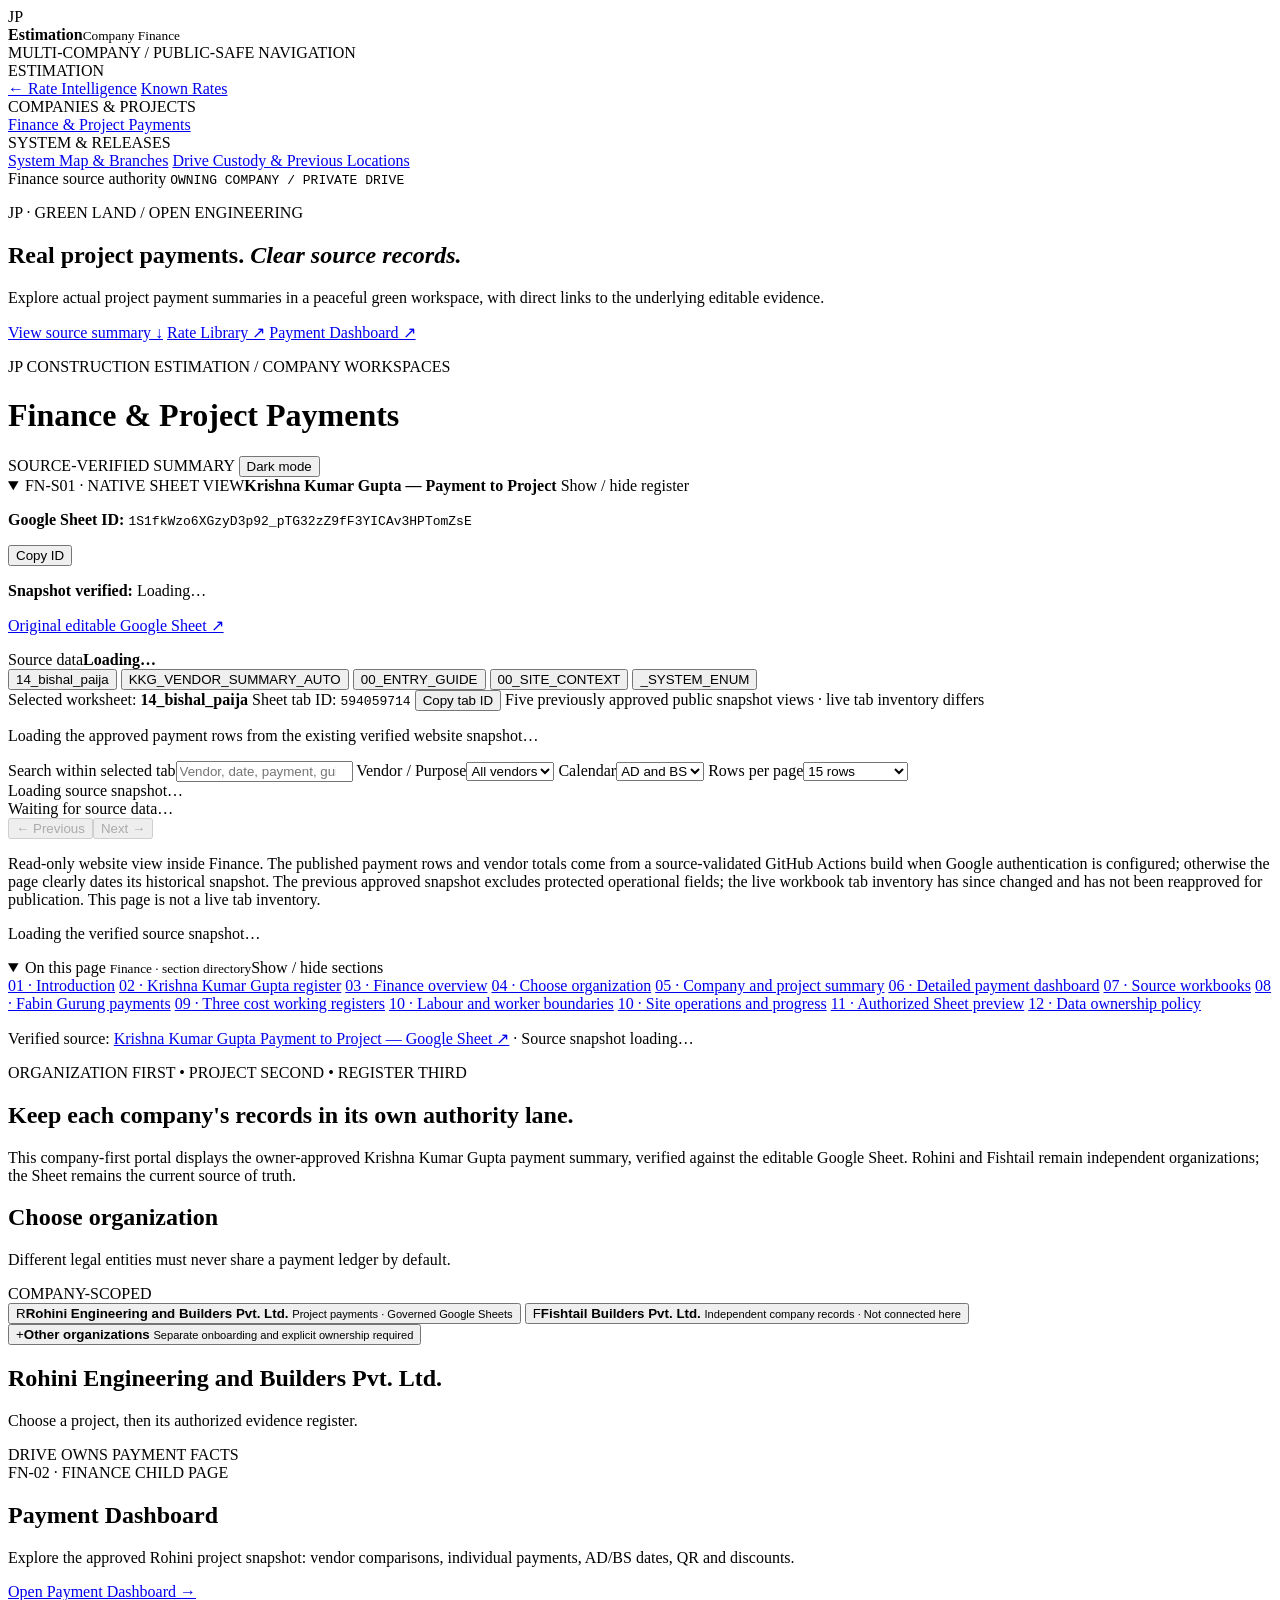
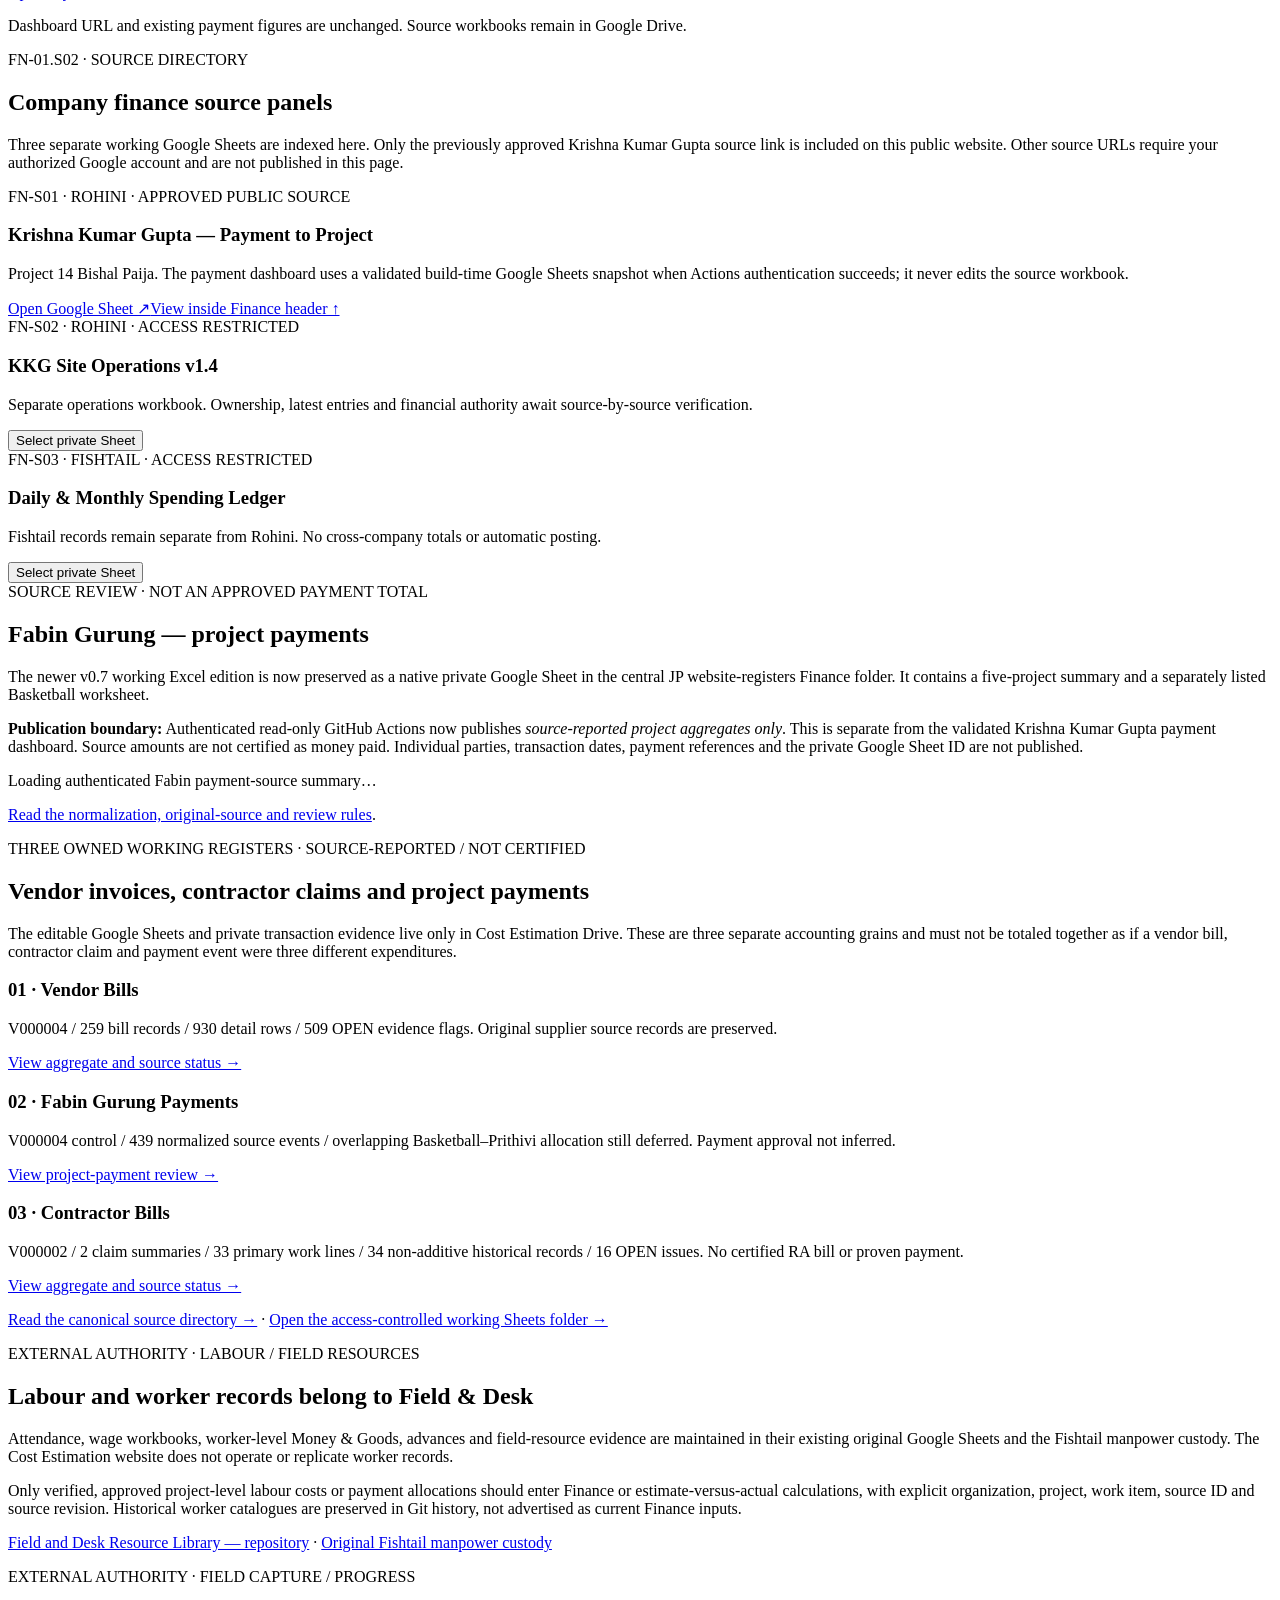
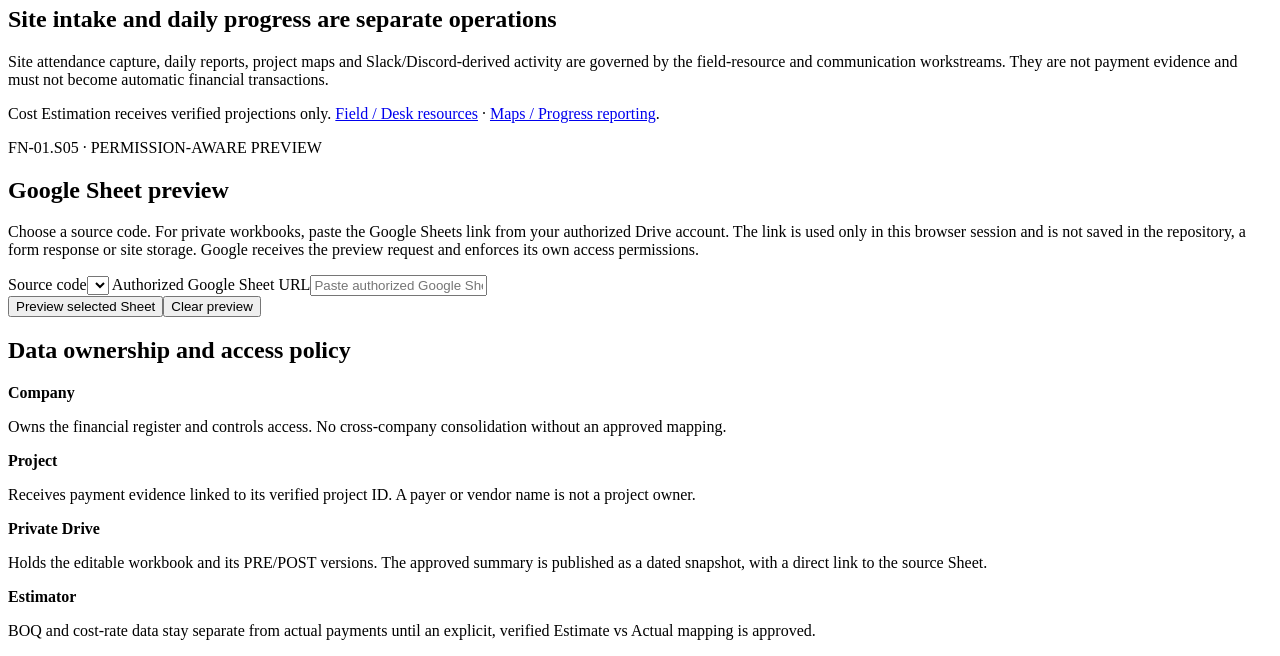
==== finance.html @ f008d1ab "feat(finance): show three controlled financial working registers without exposing private rows" ====
<!doctype html>
<html lang="en">
<head>
  <meta charset="utf-8">
  <meta name="viewport" content="width=device-width, initial-scale=1">
  <meta name="description" content="Company-aware finance navigation for JP Construction Estimation. A date-stamped, source-reconciled payment summary is displayed from a controlled Google Sheets snapshot.">
  <title>Company Finance & Project Payments — JP Estimation</title>
  <link rel="stylesheet" href="styles.css">
  <link rel="stylesheet" href="site-shell.css">
  <script src="theme.js" defer></script>
  <script src="finance.js" defer></script>
  <script src="finance-source-panels-v0.9.js" defer></script>

<link rel="stylesheet" href="site-theme-v0.8.css">
<link rel="stylesheet" href="finance-panels-v0.9.css">
<link rel="stylesheet" href="finance-local-toc-v1.css">
<link rel="stylesheet" href="finance-register-header-v1.0.css">
<script src="finance-register-header-v1.0.js" defer></script>
<link rel="stylesheet" href="finance-fabin-v1.css">
<script src="finance-fabin-v1.js" defer></script>
<script src="site-navigation-v0.8.js" defer></script>
</head>
<body class="jp-finance-page">
  <aside class="sidebar">
    <div class="brand">
      <div class="logo">JP</div>
      <div><strong>Estimation</strong><small>Company Finance</small></div>
    </div>
    <div class="preview-badge">MULTI-COMPANY / PUBLIC-SAFE NAVIGATION</div>
    <nav aria-label="Site navigation">
      <div class="nav-group-label">ESTIMATION</div>
      <a class="nav-item" href="index.html">← Rate Intelligence</a>
      <a class="nav-item" href="known-rates.html">Known Rates</a>
      <div class="nav-group-label">COMPANIES &amp; PROJECTS</div>
      <a class="nav-item active" href="finance.html" aria-current="page">Finance &amp; Project Payments</a>
      <div class="nav-group-label">SYSTEM &amp; RELEASES</div>
      <a class="nav-item" href="system-map.html">System Map &amp; Branches</a>
      <a class="nav-item" href="custody/README.html">Drive Custody &amp; Previous Locations</a>
    </nav>
    <div class="side-foot">Finance source authority <code>OWNING COMPANY / PRIVATE DRIVE</code></div>
  </aside>

  <main class="app-shell">
<section id="finance-hero" class="landscape-hero compact" aria-label="Green hills, trees and open landscape">
  <div class="landscape-hero-content">
    <p class="eyebrow">JP · GREEN LAND / OPEN ENGINEERING</p>
    <h2>Real project payments. <em>Clear source records.</em></h2>
    <p>Explore actual project payment summaries in a peaceful green workspace, with direct links to the underlying editable evidence.</p>
    <div class="hero-actions"><a class="hero-cta primary" href="#financeContent">View source summary ↓</a>
<a class="hero-cta secondary" href="index.html">Rate Library ↗</a>
<a class="hero-cta secondary" href="finance-dashboard.html">Payment Dashboard ↗</a></div>
  </div>
</section>

    <header class="topbar jp-fn-s01-topbar">
      <div>
        <p class="eyebrow">JP CONSTRUCTION ESTIMATION / COMPANY WORKSPACES</p>
        <h1>Finance &amp; Project Payments</h1>
      </div>
      <div class="top-actions">
        <span class="status good">SOURCE-VERIFIED SUMMARY</span>
        <button id="themeToggle" type="button" class="btn theme-toggle" aria-label="Change appearance">Dark mode</button>
      </div>
      <section class="jp-fn-s01" id="fnS01Native" aria-label="FN-S01 Google Sheet inside Finance header">
        <details open>
          <summary>
            <span class="jp-fn-s01-headline"><span class="jp-fn-s01-kicker">FN-S01 · NATIVE SHEET VIEW</span><strong>Krishna Kumar Gupta — Payment to Project</strong></span>
            <span class="jp-fn-s01-toggle">Show / hide register</span>
          </summary>
          <div class="jp-fn-s01-body">
            <div class="jp-fn-s01-meta">
              <p><strong>Google Sheet ID:</strong> <code id="fnS01SheetId">1S1fkWzo6XGzyD3p92_pTG32zZ9fF3YICAv3HPTomZsE</code></p>
              <button class="jp-fn-s01-small-button" id="fnS01CopyId" type="button">Copy ID</button>
              <p><strong>Snapshot verified:</strong> <time id="fnS01Verified">Loading…</time></p>
              <p><a href="https://docs.google.com/spreadsheets/d/1S1fkWzo6XGzyD3p92_pTG32zZ9fF3YICAv3HPTomZsE/edit" target="_blank" rel="noopener noreferrer">Original editable Google Sheet ↗</a></p>
            </div>
            <div class="jp-fn-s01-stats" id="fnS01Stats" aria-label="Verified payment totals">
              <div class="jp-fn-s01-stat"><span>Source data</span><strong>Loading…</strong></div>
            </div>
            <div class="jp-fn-s01-tabs" role="tablist" aria-label="FN-S01 visible source tabs">
              <button type="button" role="tab" id="fnS01TabPayments" data-fn-s01-tab="payments" aria-controls="fnS01TablePanel" aria-selected="true">14_bishal_paija</button>
              <button type="button" role="tab" id="fnS01TabVendors" data-fn-s01-tab="vendors" aria-controls="fnS01TablePanel" aria-selected="false" tabindex="-1">KKG_VENDOR_SUMMARY_AUTO</button>
              <button type="button" role="tab" id="fnS01TabGuide" data-fn-s01-tab="guide" aria-controls="fnS01TablePanel" aria-selected="false" tabindex="-1">00_ENTRY_GUIDE</button>
              <button type="button" role="tab" id="fnS01TabContext" data-fn-s01-tab="context" aria-controls="fnS01TablePanel" aria-selected="false" tabindex="-1">00_SITE_CONTEXT</button>
              <button type="button" role="tab" id="fnS01TabEnum" data-fn-s01-tab="enum" aria-controls="fnS01TablePanel" aria-selected="false" tabindex="-1">_SYSTEM_ENUM</button>
            </div>
            <div class="jp-fn-s01-tab-identity" id="fnS01TabIdentity" aria-label="Selected source worksheet details">
              <span>Selected worksheet:</span> <strong id="fnS01TabTitle">14_bishal_paija</strong>
              <span>Sheet tab ID:</span> <code id="fnS01ActiveSheetId">594059714</code>
              <button type="button" class="jp-fn-s01-small-button" id="fnS01CopyTabId">Copy tab ID</button>
              <span class="jp-fn-s01-tab-identity-note">Five previously approved public snapshot views · live tab inventory differs</span>
            </div>
            <p class="jp-fn-s01-description" id="fnS01Description">Loading the approved payment rows from the existing verified website snapshot…</p>
            <div class="jp-fn-s01-controls">
              <label for="fnS01Search">Search within selected tab<input type="search" id="fnS01Search" autocomplete="off" placeholder="Vendor, date, payment, guidance…"></label>
              <label id="fnS01VendorLabel" for="fnS01Vendor">Vendor / Purpose<select id="fnS01Vendor"><option value="">All vendors</option></select></label>
              <label id="fnS01CalendarLabel" for="fnS01Calendar">Calendar<select id="fnS01Calendar"><option value="">AD and BS</option><option value="AD">AD only</option><option value="BS">BS only</option></select></label>
              <label for="fnS01Limit">Rows per page<select id="fnS01Limit"><option value="15">15 rows</option><option value="30">30 rows</option><option value="all">Show all rows</option></select></label>
            </div>
            <div class="jp-fn-s01-table-wrap" id="fnS01TableScroll" tabindex="0" role="region" aria-label="Horizontally scrollable Sheet table">
              <div id="fnS01TablePanel" role="tabpanel" aria-labelledby="fnS01TabPayments">Loading source snapshot…</div>
            </div>
            <div class="jp-fn-s01-pager">
              <span id="fnS01Pager">Waiting for source data…</span>
              <div class="jp-fn-s01-pager-actions"><button class="jp-fn-s01-small-button" id="fnS01Previous" type="button" disabled>← Previous</button><button class="jp-fn-s01-small-button" id="fnS01Next" type="button" disabled>Next →</button></div>
            </div>
            <p class="jp-fn-s01-note">Read-only website view inside Finance. The published payment rows and vendor totals come from a source-validated GitHub Actions build when Google authentication is configured; otherwise the page clearly dates its historical snapshot. The previous approved snapshot excludes protected operational fields; the live workbook tab inventory has since changed and has not been reapproved for publication. This page is not a live tab inventory.</p>
            <p class="jp-fn-s01-note" id="fnS01Status" role="status" aria-live="polite">Loading the verified source snapshot…</p>
          </div>
        </details>
      </section>
    </header>

    <section class="finance-main">
      <nav class="finance-local-toc" id="financeLocalToc" aria-label="Finance page table of contents">
        <details open>
          <summary><span class="finance-toc-heading">On this page <small>Finance · section directory</small></span><span class="finance-toc-toggle">Show / hide sections</span></summary>
          <div class="finance-toc-links">
            <a href="#finance-hero">01 · Introduction</a>
            <a href="#fnS01Native">02 · Krishna Kumar Gupta register</a>
            <a href="#finance-intro">03 · Finance overview</a>
            <a href="#finance-organization-selector">04 · Choose organization</a>
            <a href="#financeContent">05 · Company and project summary</a>
            <a href="#finance-dashboard-entry">06 · Detailed payment dashboard</a>
            <a href="#finance-sources">07 · Source workbooks</a>
            <a href="#fabin-finance-review">08 · Fabin Gurung payments</a>
            <a href="#cost-register-triad">09 · Three cost working registers</a>
            <a href="#worker-records">10 · Labour and worker boundaries</a>
            <a href="#site-capture">10 · Site operations and progress</a>
            <a href="#sheet-viewer">11 · Authorized Sheet preview</a>
            <a href="#finance-data-policy">12 · Data ownership policy</a>
          </div>
        </details>
      </nav>
      <p class="finance-source-strip">Verified source: <a href="https://docs.google.com/spreadsheets/d/1S1fkWzo6XGzyD3p92_pTG32zZ9fF3YICAv3HPTomZsE/edit" target="_blank" rel="noopener noreferrer">Krishna Kumar Gupta Payment to Project — Google Sheet ↗</a> <span>· <span id="financeSnapshotDate">Source snapshot loading…</span></span></p>
      <section class="finance-intro" id="finance-intro">
        <p class="eyebrow">ORGANIZATION FIRST • PROJECT SECOND • REGISTER THIRD</p>
        <h2>Keep each company's records in its own authority lane.</h2>
        <p>This company-first portal displays the owner-approved Krishna Kumar Gupta payment summary, verified against the editable Google Sheet. Rohini and Fishtail remain independent organizations; the Sheet remains the current source of truth.</p>
      </section>

      <section class="panel" id="finance-organization-selector">
        <div class="section-head">
          <div><h2>Choose organization</h2><p class="sub">Different legal entities must never share a payment ledger by default.</p></div>
          <span class="badge ready">COMPANY-SCOPED</span>
        </div>
        <div class="finance-company-grid" role="group" aria-label="Organization selection">
          <button class="finance-company active" type="button" data-company="rohini" aria-pressed="true">
            <span class="company-icon">R</span><strong>Rohini Engineering and Builders Pvt. Ltd.</strong>
            <small>Project payments · Governed Google Sheets</small>
          </button>
          <button class="finance-company" type="button" data-company="fishtail" aria-pressed="false">
            <span class="company-icon">F</span><strong>Fishtail Builders Pvt. Ltd.</strong>
            <small>Independent company records · Not connected here</small>
          </button>
          <button class="finance-company" type="button" data-company="other" aria-pressed="false">
            <span class="company-icon">+</span><strong>Other organizations</strong>
            <small>Separate onboarding and explicit ownership required</small>
          </button>
        </div>
      </section>

      <section class="panel" aria-live="polite">
        <div class="section-head">
          <div><h2 id="companyHeading">Rohini Engineering and Builders Pvt. Ltd.</h2>
            <p class="sub" id="companySubheading">Choose a project, then its authorized evidence register.</p>
          </div>
          <span class="badge pending">DRIVE OWNS PAYMENT FACTS</span>
        </div>
        <div id="financeContent"></div>
      </section>

      <section class="panel jp-finance-sources" id="finance-dashboard-entry">
        <span class="jp-finance-code">FN-02 · FINANCE CHILD PAGE</span>
        <div class="section-head">
          <div><h2>Payment Dashboard</h2><p class="sub">Explore the approved Rohini project snapshot: vendor comparisons, individual payments, AD/BS dates, QR and discounts.</p></div>
          <a class="finance-source-link" href="finance-dashboard.html">Open Payment Dashboard →</a>
        </div>
        <p>Dashboard URL and existing payment figures are unchanged. Source workbooks remain in Google Drive.</p>
      </section>

      <section class="panel jp-finance-sources" id="finance-sources" aria-labelledby="financeSourcesTitle">
        <span class="jp-finance-code">FN-01.S02 · SOURCE DIRECTORY</span>
        <h2 id="financeSourcesTitle">Company finance source panels</h2>
        <p>Three separate working Google Sheets are indexed here. Only the previously approved Krishna Kumar Gupta source link is included on this public website. Other source URLs require your authorized Google account and are not published in this page.</p>
        <div class="jp-finance-source-grid">
          <article class="jp-finance-source-card">
            <span class="jp-finance-code">FN-S01 · ROHINI · APPROVED PUBLIC SOURCE</span>
            <h3>Krishna Kumar Gupta — Payment to Project</h3>
            <p>Project 14 Bishal Paija. The payment dashboard uses a validated build-time Google Sheets snapshot when Actions authentication succeeds; it never edits the source workbook.</p>
            <div class="jp-finance-actions"><a href="https://docs.google.com/spreadsheets/d/1S1fkWzo6XGzyD3p92_pTG32zZ9fF3YICAv3HPTomZsE/edit" target="_blank" rel="noopener noreferrer">Open Google Sheet ↗</a><a href="#fnS01Native">View inside Finance header ↑</a></div>
          </article>
          <article class="jp-finance-source-card">
            <span class="jp-finance-code">FN-S02 · ROHINI · ACCESS RESTRICTED</span>
            <h3>KKG Site Operations v1.4</h3>
            <p>Separate operations workbook. Ownership, latest entries and financial authority await source-by-source verification.</p>
            <div class="jp-finance-actions"><button type="button" data-finance-source="FN-S02">Select private Sheet</button></div>
          </article>
          <article class="jp-finance-source-card">
            <span class="jp-finance-code">FN-S03 · FISHTAIL · ACCESS RESTRICTED</span>
            <h3>Daily &amp; Monthly Spending Ledger</h3>
            <p>Fishtail records remain separate from Rohini. No cross-company totals or automatic posting.</p>
            <div class="jp-finance-actions"><button type="button" data-finance-source="FN-S03">Select private Sheet</button></div>
          </article>
        </div>
      </section>

      <section class="panel jp-finance-sources" id="fabin-finance-review" aria-labelledby="fabinFinanceReviewTitle">
        <span class="jp-finance-code">SOURCE REVIEW · NOT AN APPROVED PAYMENT TOTAL</span>
        <h2 id="fabinFinanceReviewTitle">Fabin Gurung — project payments</h2>
        <p>The newer v0.7 working Excel edition is now preserved as a native private Google Sheet in the central JP website-registers Finance folder. It contains a five-project summary and a separately listed Basketball worksheet.</p>
        <p><strong>Publication boundary:</strong> Authenticated read-only GitHub Actions now publishes <em>source-reported project aggregates only</em>. This is separate from the validated Krishna Kumar Gupta payment dashboard. Source amounts are not certified as money paid. Individual parties, transaction dates, payment references and the private Google Sheet ID are not published.</p>
        <div class="fabin-public" id="fabinPublicDashboard" aria-labelledby="fabinFinanceReviewTitle" aria-live="polite">
          <p id="fabinReadStatus" role="status">Loading authenticated Fabin payment-source summary…</p>
          <div id="fabinLiveContent" hidden>
            <div class="fabin-metrics" id="fabinMetrics"></div>
            <div class="fabin-table-scroll">
              <table class="fabin-amount-table">
                <caption>Original workbook figures — provisional, unverified</caption>
                <thead><tr><th>Project as recorded</th><th>Company as recorded</th><th>Workbook total (NPR)</th><th>Normalized entries (NPR)</th><th>Difference (NPR)</th><th>Reconciliation</th></tr></thead>
                <tbody id="fabinProjectRows"></tbody>
              </table>
            </div>
            <p id="fabinSourceNote" class="fabin-source-note"></p>
          </div>
        </div>
        <p><a href="source-sheets.html#fabinPaymentCandidate">Read the normalization, original-source and review rules</a>.</p>
      </section>

      <section class="panel jp-finance-sources" id="cost-register-triad" aria-labelledby="costRegisterTriadTitle">
        <span class="jp-finance-code">THREE OWNED WORKING REGISTERS · SOURCE-REPORTED / NOT CERTIFIED</span>
        <h2 id="costRegisterTriadTitle">Vendor invoices, contractor claims and project payments</h2>
        <p>The editable Google Sheets and private transaction evidence live only in Cost Estimation Drive. These are three separate accounting grains and must not be totaled together as if a vendor bill, contractor claim and payment event were three different expenditures.</p>
        <div class="jp-finance-source-grid">
          <article><h3>01 · Vendor Bills</h3><p>V000004 / 259 bill records / 930 detail rows / 509 OPEN evidence flags. Original supplier source records are preserved.</p><p><a href="memory-posters.html#vendor-bills-intake">View aggregate and source status →</a></p></article>
          <article><h3>02 · Fabin Gurung Payments</h3><p>V000004 control / 439 normalized source events / overlapping Basketball–Prithivi allocation still deferred. Payment approval not inferred.</p><p><a href="#fabin-finance-review">View project-payment review →</a></p></article>
          <article><h3>03 · Contractor Bills</h3><p>V000002 / 2 claim summaries / 33 primary work lines / 34 non-additive historical records / 16 OPEN issues. No certified RA bill or proven payment.</p><p><a href="memory-posters.html#contractor-bills-intake">View aggregate and source status →</a></p></article>
        </div>
        <p><a href="source-sheets.html#websiteSheetEntryGuide">Read the canonical source directory →</a> · <a href="https://drive.google.com/drive/folders/1v0yTowZ8mbTtT7euPgrPeEndFKPPH0IU" target="_blank" rel="noopener noreferrer">Open the access-controlled working Sheets folder →</a></p>
      </section>

      <section class="panel jp-finance-sources" id="worker-records" aria-labelledby="workerSourcesTitle">
        <span class="jp-finance-code">EXTERNAL AUTHORITY · LABOUR / FIELD RESOURCES</span>
        <h2 id="workerSourcesTitle">Labour and worker records belong to Field &amp; Desk</h2>
        <p>Attendance, wage workbooks, worker-level Money &amp; Goods, advances and field-resource evidence are maintained in their existing original Google Sheets and the Fishtail manpower custody. The Cost Estimation website does not operate or replicate worker records.</p>
        <p>Only verified, approved project-level labour costs or payment allocations should enter Finance or estimate-versus-actual calculations, with explicit organization, project, work item, source ID and source revision. Historical worker catalogues are preserved in Git history, not advertised as current Finance inputs.</p>
        <p><a href="https://github.com/FabinGurung/JP_Field_and_Desk_Resource_Library" rel="noopener noreferrer">Field and Desk Resource Library — repository</a> · <a href="https://drive.google.com/drive/folders/1F3pmEyhbhfCBN_dhhbGH7dCiZbprbkh7" rel="noopener noreferrer">Original Fishtail manpower custody</a></p>
      </section>

      <section class="panel jp-finance-sources" id="site-capture" aria-labelledby="captureSourcesTitle">
        <span class="jp-finance-code">EXTERNAL AUTHORITY · FIELD CAPTURE / PROGRESS</span>
        <h2 id="captureSourcesTitle">Site intake and daily progress are separate operations</h2>
        <p>Site attendance capture, daily reports, project maps and Slack/Discord-derived activity are governed by the field-resource and communication workstreams. They are not payment evidence and must not become automatic financial transactions.</p>
        <p>Cost Estimation receives verified projections only. <a href="https://github.com/FabinGurung/JP_Field_and_Desk_Resource_Library" rel="noopener noreferrer">Field / Desk resources</a> · <a href="https://github.com/FabinGurung/JP_Communication-Command-Centre-and-Resource-Hub" rel="noopener noreferrer">Maps / Progress reporting</a>.</p>
      </section>

      <section class="panel jp-finance-sources jp-finance-preview" id="sheet-viewer" aria-labelledby="sheetViewerTitle">
        <span class="jp-finance-code">FN-01.S05 · PERMISSION-AWARE PREVIEW</span>
        <h2 id="sheetViewerTitle">Google Sheet preview</h2>
        <p>Choose a source code. For private workbooks, paste the Google Sheets link from your authorized Drive account. The link is used only in this browser session and is not saved in the repository, a form response or site storage. Google receives the preview request and enforces its own access permissions.</p>
        <form id="financeSheetForm">
          <label for="financeSheetCode">Source code<select id="financeSheetCode" required></select></label>
          <label for="financeSheetUrl">Authorized Google Sheet URL<input id="financeSheetUrl" type="url" inputmode="url" autocomplete="off" placeholder="Paste authorized Google Sheet link"></label>
          <div class="jp-finance-preview-actions"><button type="submit">Preview selected Sheet</button><button id="financeSheetClear" type="button">Clear preview</button></div>
        </form>
        <p class="jp-finance-preview-status" id="financeSheetStatus" role="status" aria-live="polite"></p>
        <div class="jp-finance-preview-frame" id="financeSheetFrame" hidden>
          <div class="jp-finance-frame-head"><strong>Google Sheets · access controlled</strong><a id="financeSheetOpen" href="#" target="_blank" rel="noopener noreferrer">Open in Google Sheets ↗</a></div>
          <iframe id="financeSheetIframe" title="Google Sheets preview" loading="lazy" referrerpolicy="no-referrer" src="about:blank"></iframe>
        </div>
      </section>

      <section class="panel" id="finance-data-policy">
        <h2>Data ownership and access policy</h2>
        <div class="finance-policy-grid">
          <article><strong>Company</strong><p>Owns the financial register and controls access. No cross-company consolidation without an approved mapping.</p></article>
          <article><strong>Project</strong><p>Receives payment evidence linked to its verified project ID. A payer or vendor name is not a project owner.</p></article>
          <article><strong>Private Drive</strong><p>Holds the editable workbook and its PRE/POST versions. The approved summary is published as a dated snapshot, with a direct link to the source Sheet.</p></article>
          <article><strong>Estimator</strong><p>BOQ and cost-rate data stay separate from actual payments until an explicit, verified Estimate vs Actual mapping is approved.</p></article>
        </div>
      </section>
    </section>
  </main>
</body>
</html>
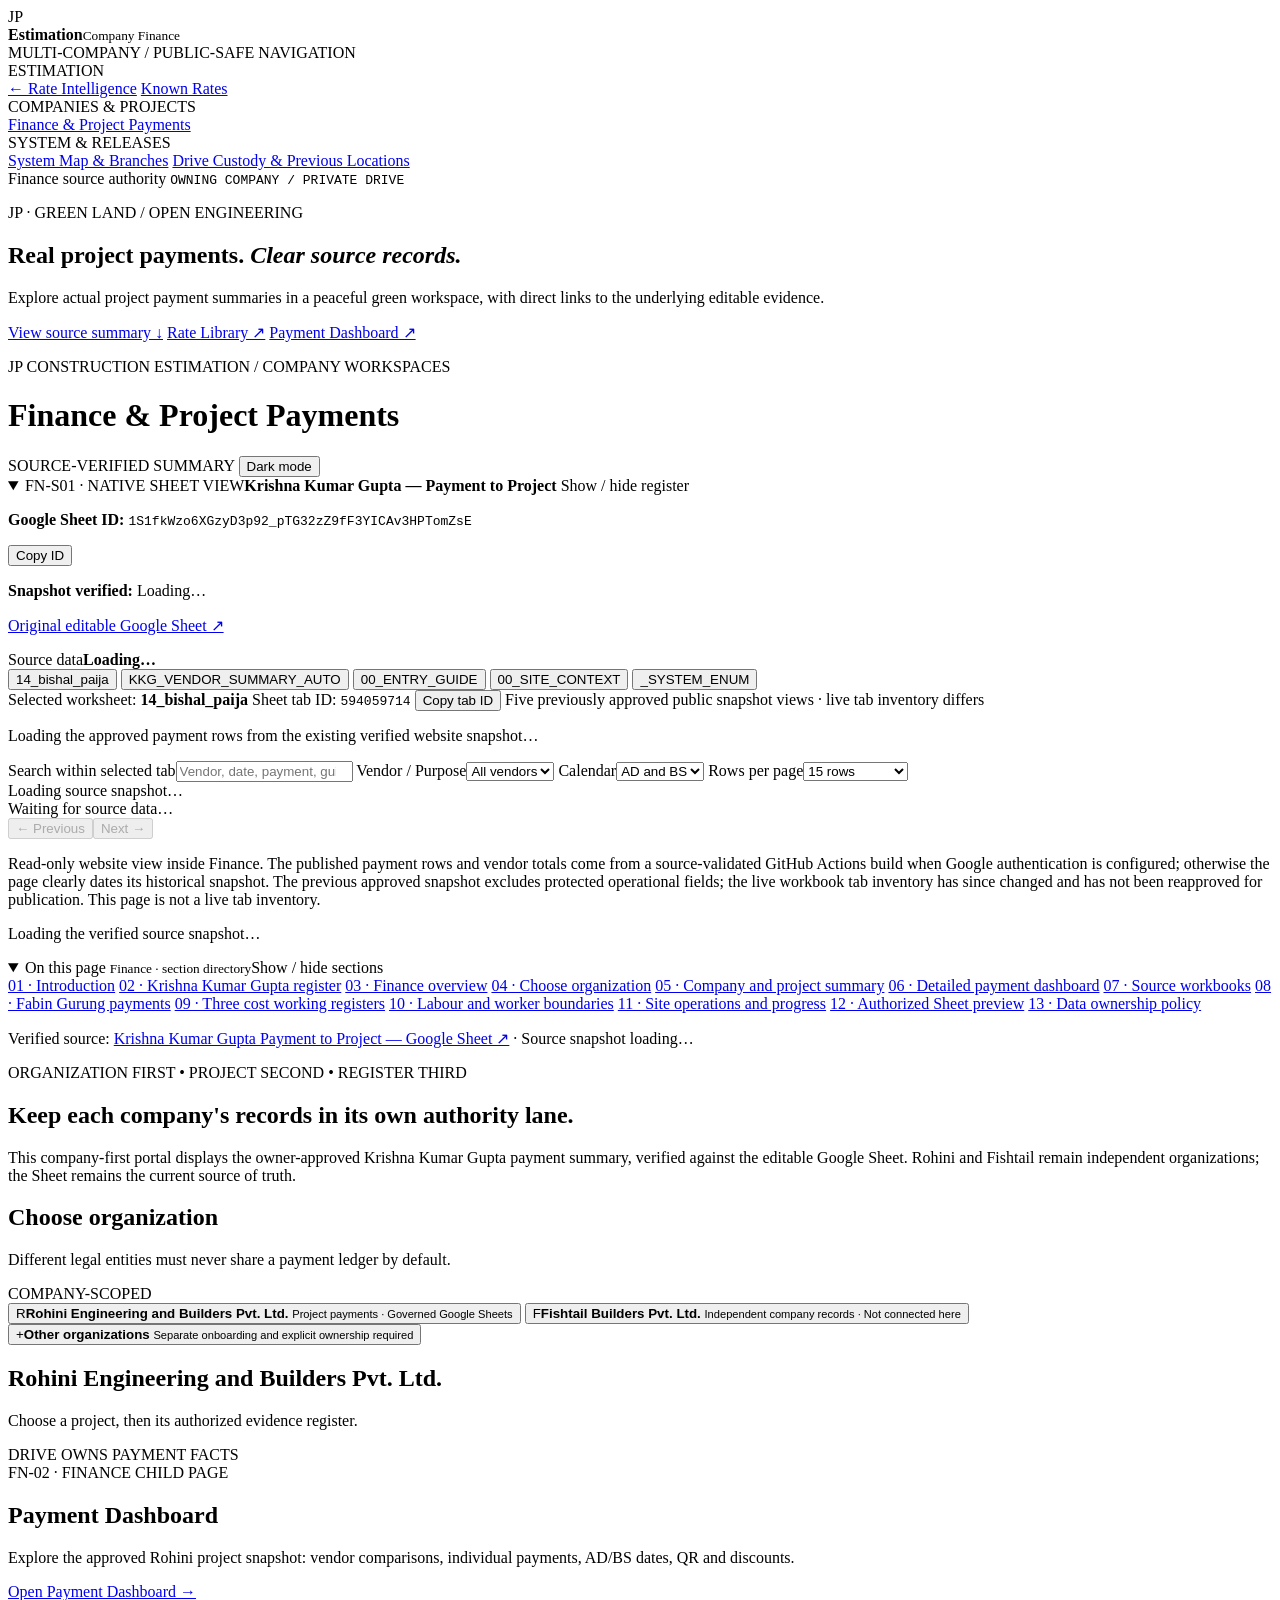
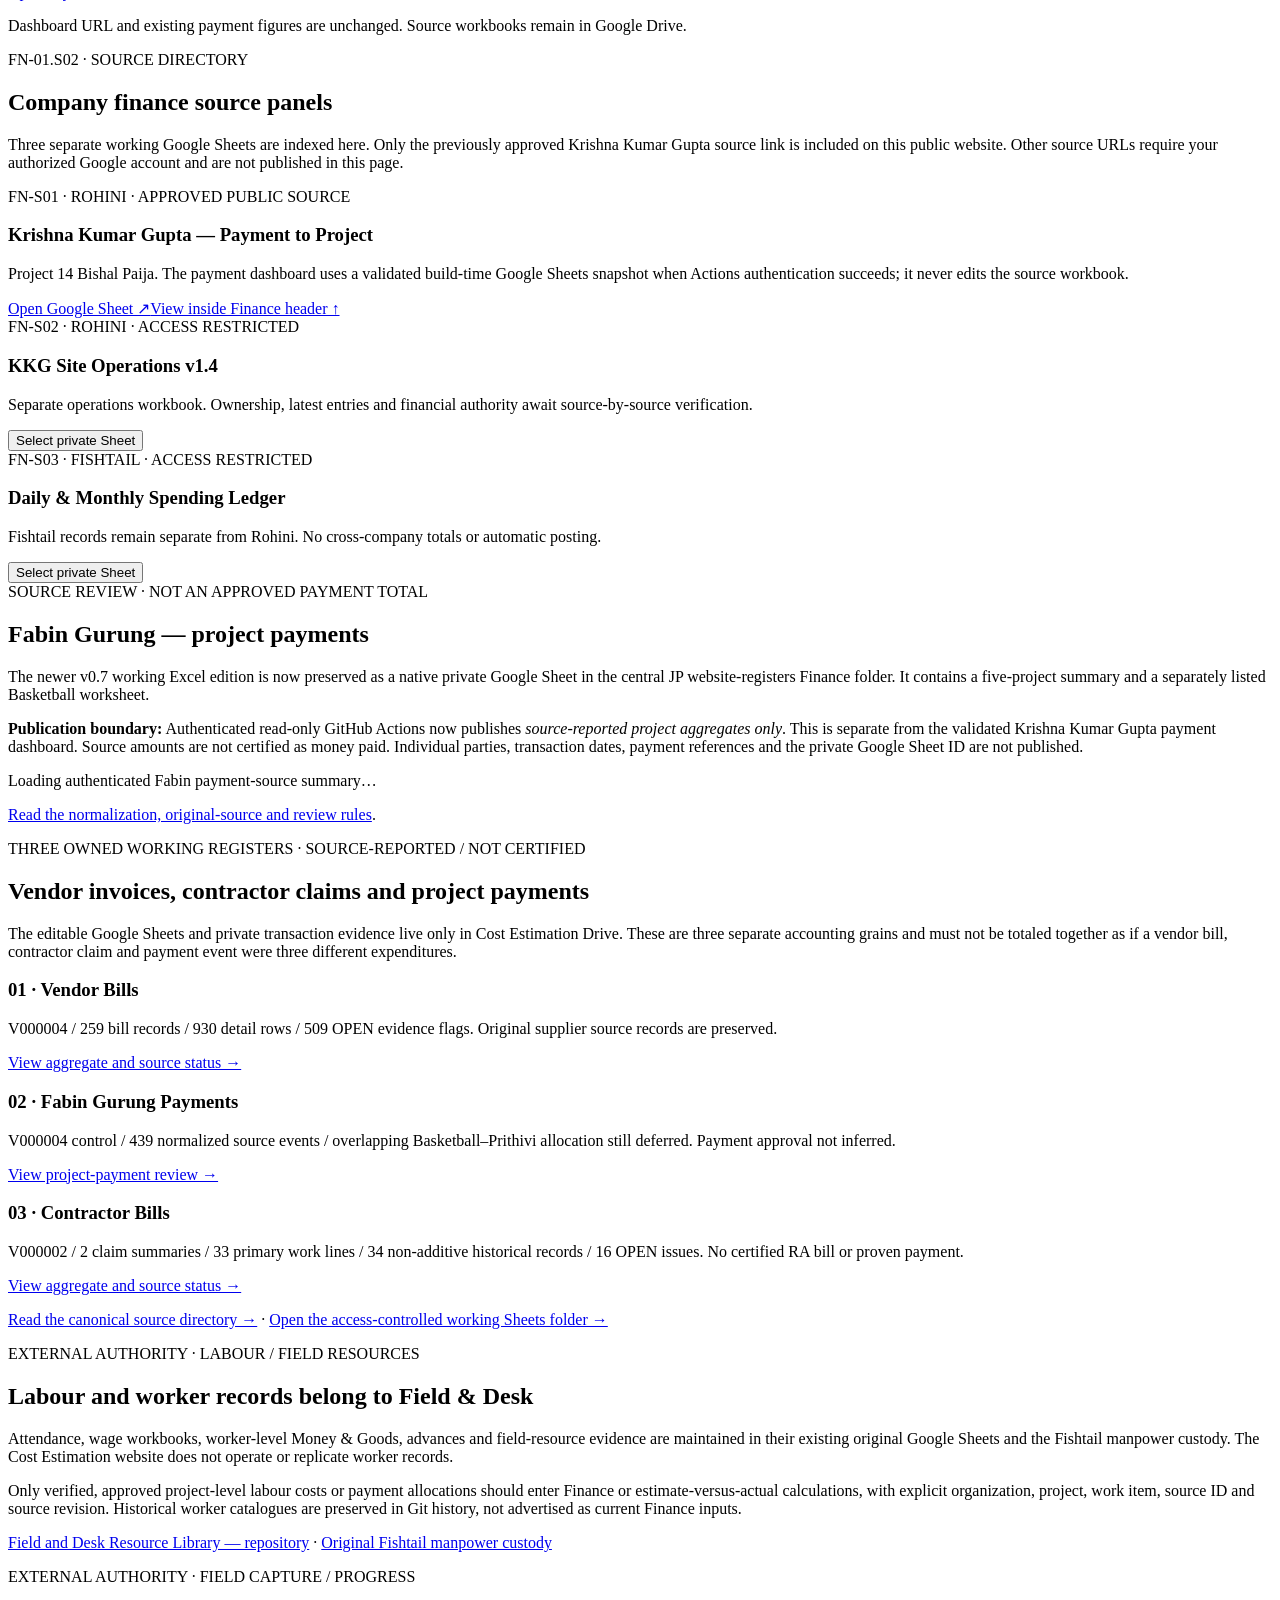
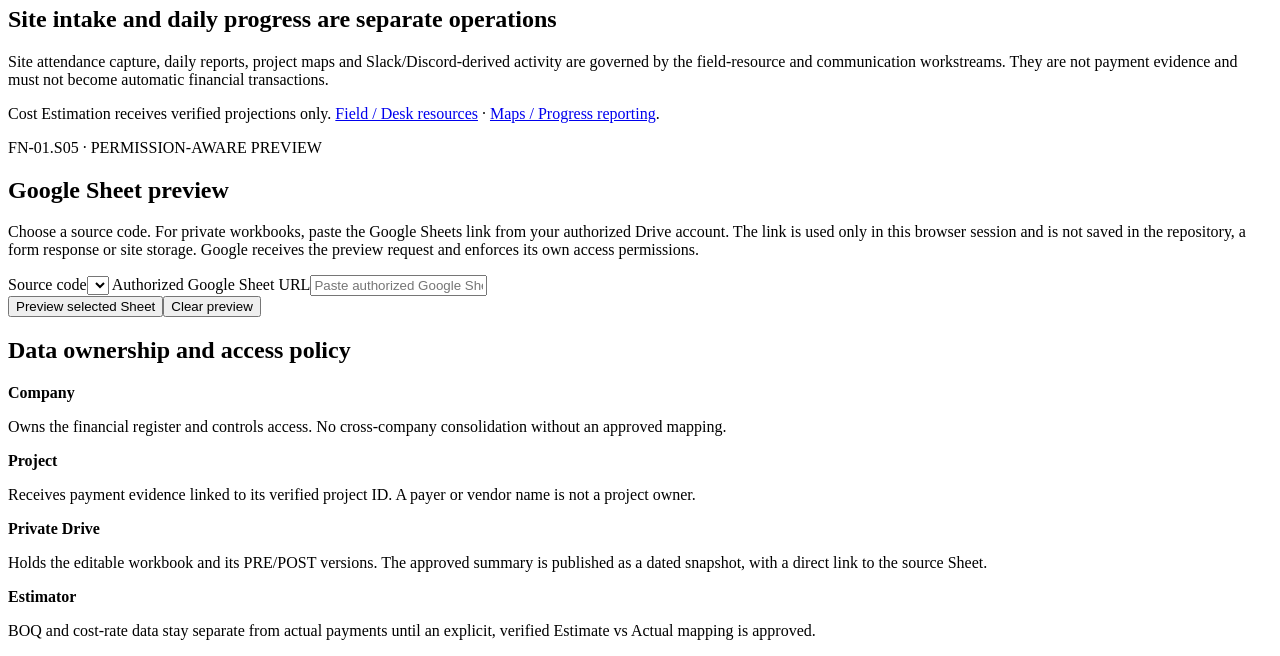
==== commit 98b73743: "test(finance): retain complete accessible TOC for 13 sections including three-register overview" ====
--- a/finance.html
+++ b/finance.html
@@ -126,9 +126,9 @@
             <a href="#fabin-finance-review">08 · Fabin Gurung payments</a>
             <a href="#cost-register-triad">09 · Three cost working registers</a>
             <a href="#worker-records">10 · Labour and worker boundaries</a>
-            <a href="#site-capture">10 · Site operations and progress</a>
-            <a href="#sheet-viewer">11 · Authorized Sheet preview</a>
-            <a href="#finance-data-policy">12 · Data ownership policy</a>
+            <a href="#site-capture">11 · Site operations and progress</a>
+            <a href="#sheet-viewer">12 · Authorized Sheet preview</a>
+            <a href="#finance-data-policy">13 · Data ownership policy</a>
           </div>
         </details>
       </nav>
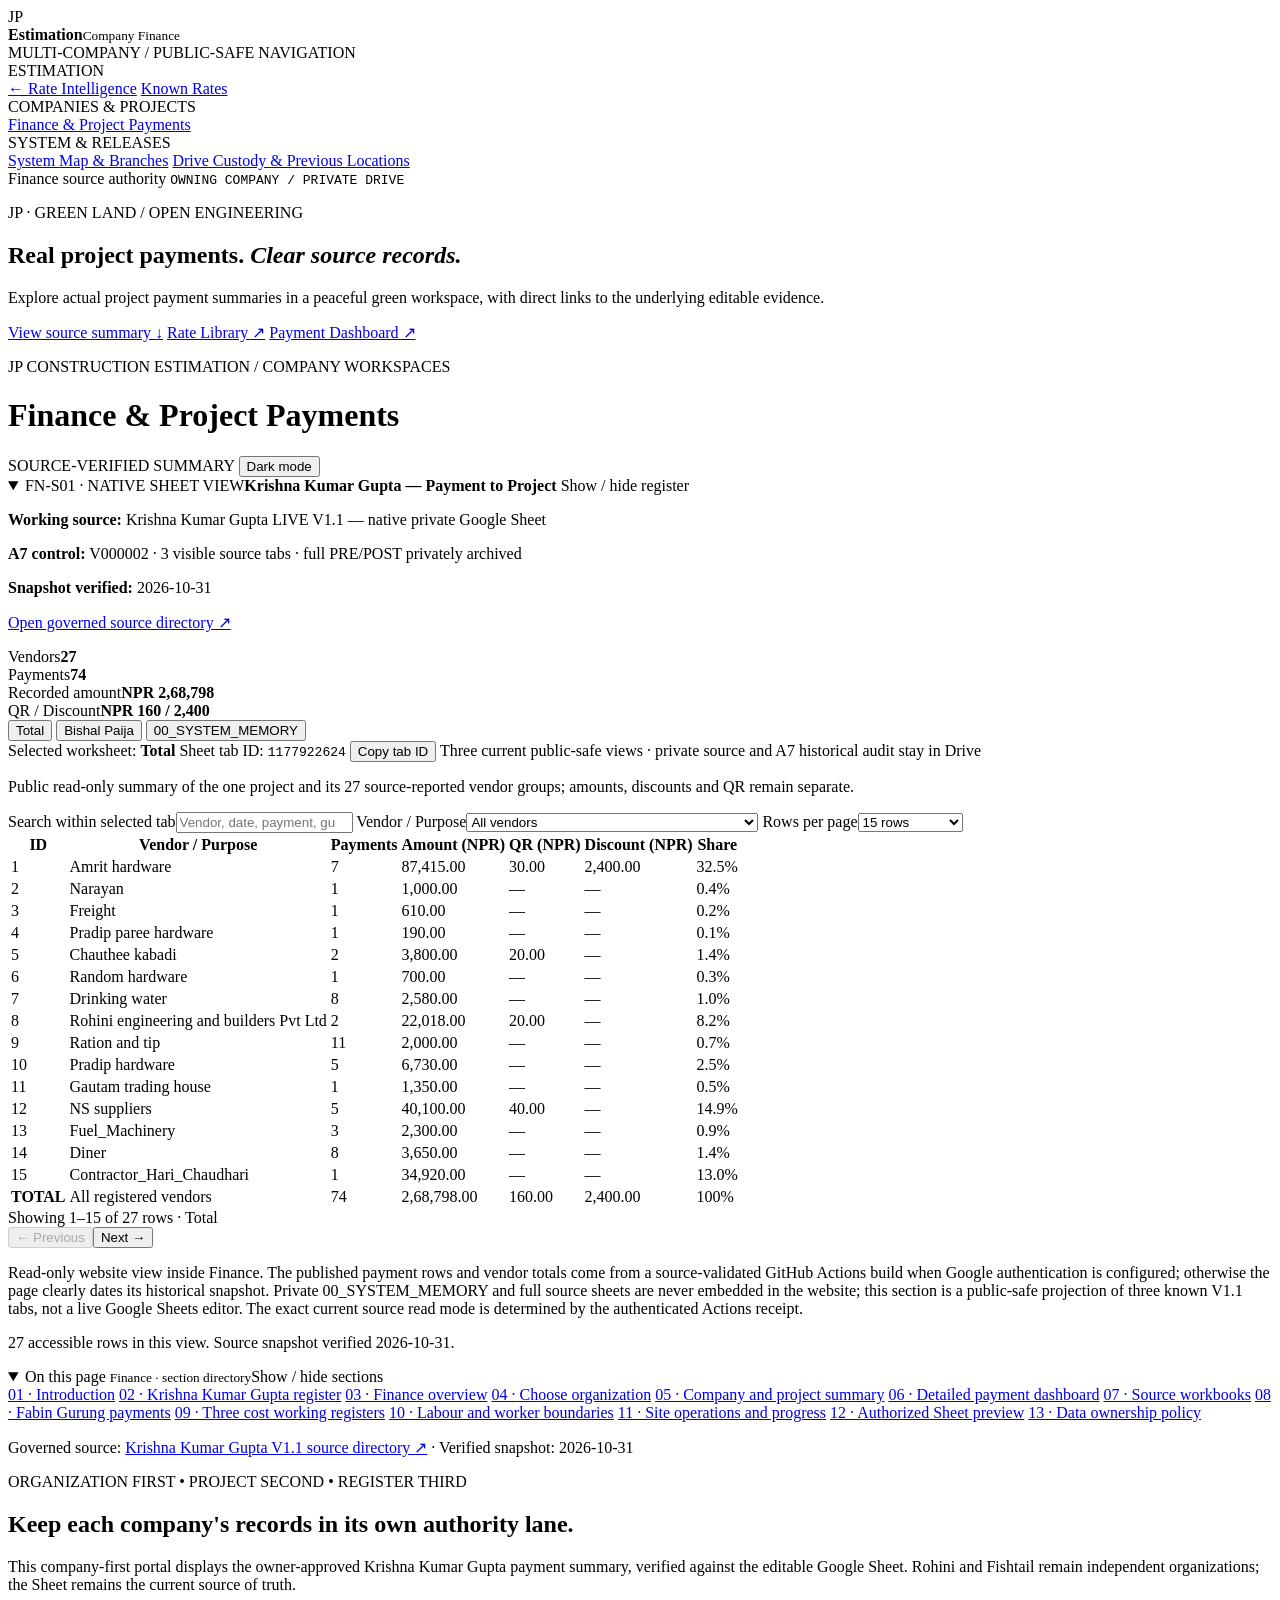
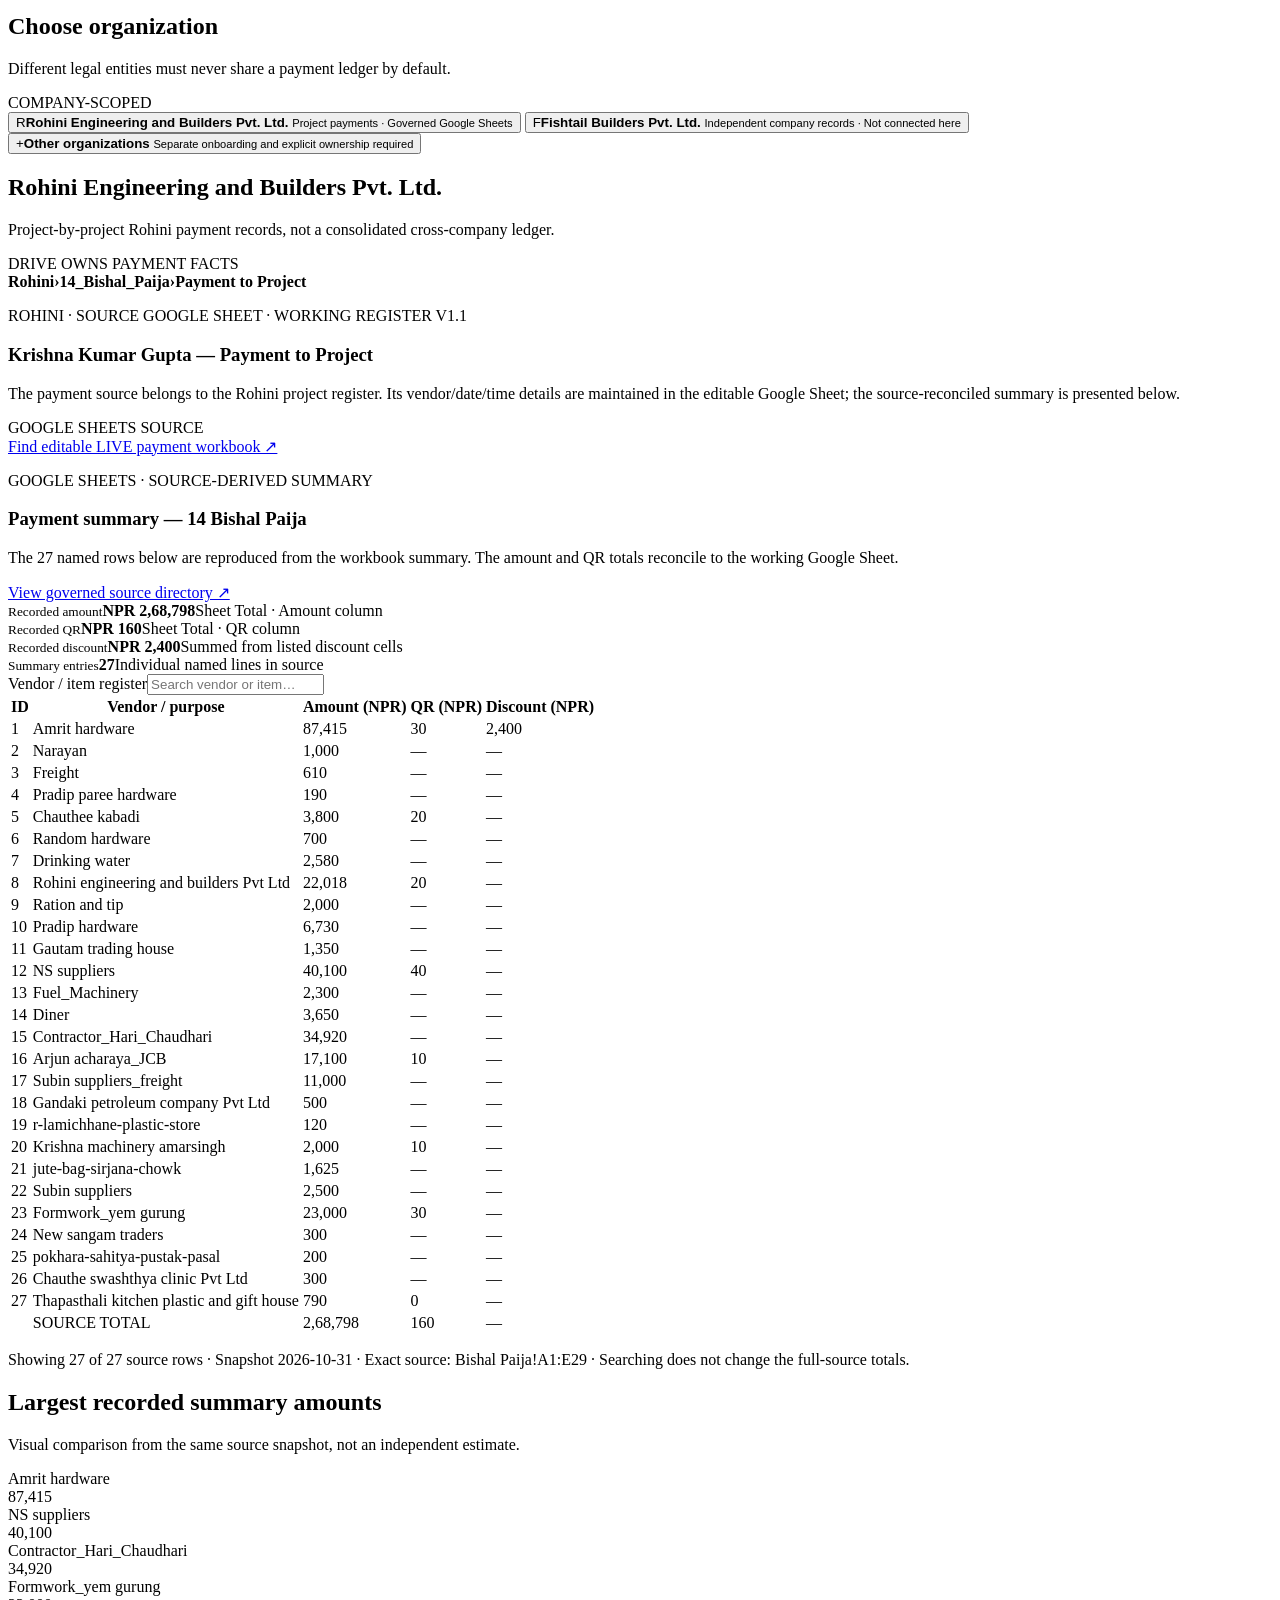
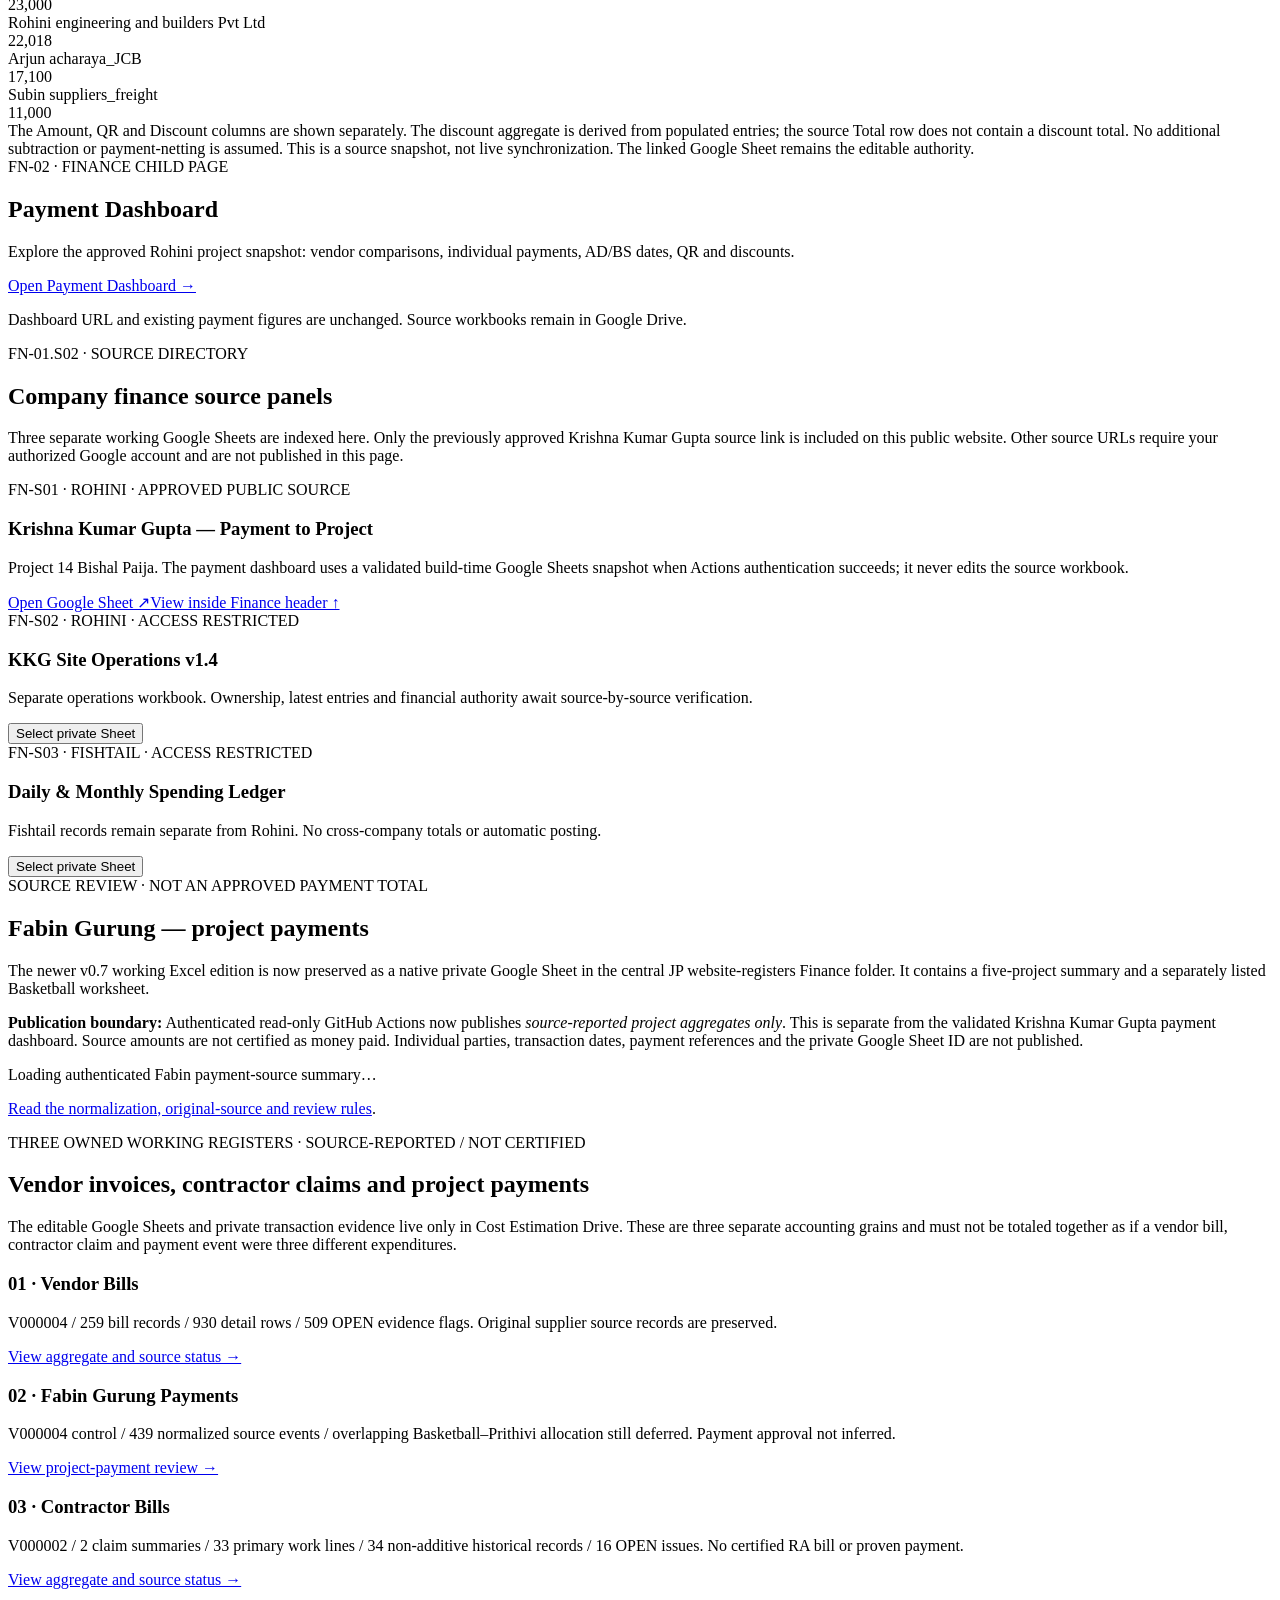
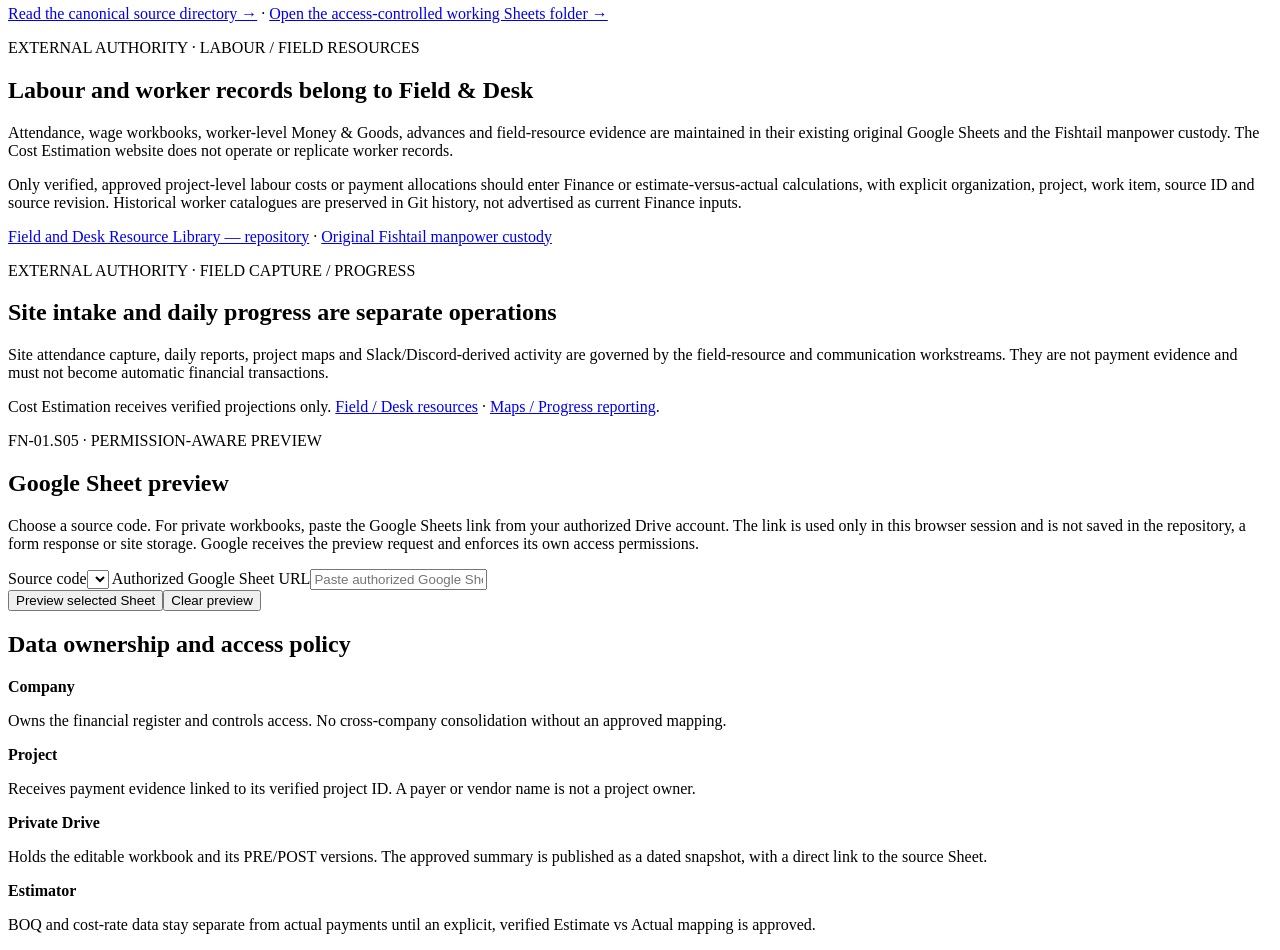
==== commit 4c7f11fd: "fix(finance): render 3 current KKG V1.1 source views, no old private workbook URL" ====
--- a/finance.html
+++ b/finance.html
@@ -69,26 +69,24 @@
           </summary>
           <div class="jp-fn-s01-body">
             <div class="jp-fn-s01-meta">
-              <p><strong>Google Sheet ID:</strong> <code id="fnS01SheetId">1S1fkWzo6XGzyD3p92_pTG32zZ9fF3YICAv3HPTomZsE</code></p>
-              <button class="jp-fn-s01-small-button" id="fnS01CopyId" type="button">Copy ID</button>
+              <p><strong>Working source:</strong> Krishna Kumar Gupta LIVE V1.1 — native private Google Sheet</p>
+              <p><strong>A7 control:</strong> V000002 · 3 visible source tabs · full PRE/POST privately archived</p>
               <p><strong>Snapshot verified:</strong> <time id="fnS01Verified">Loading…</time></p>
-              <p><a href="https://docs.google.com/spreadsheets/d/1S1fkWzo6XGzyD3p92_pTG32zZ9fF3YICAv3HPTomZsE/edit" target="_blank" rel="noopener noreferrer">Original editable Google Sheet ↗</a></p>
+              <p><a href="source-sheets.html">Open governed source directory ↗</a></p>
             </div>
             <div class="jp-fn-s01-stats" id="fnS01Stats" aria-label="Verified payment totals">
               <div class="jp-fn-s01-stat"><span>Source data</span><strong>Loading…</strong></div>
             </div>
-            <div class="jp-fn-s01-tabs" role="tablist" aria-label="FN-S01 visible source tabs">
-              <button type="button" role="tab" id="fnS01TabPayments" data-fn-s01-tab="payments" aria-controls="fnS01TablePanel" aria-selected="true">14_bishal_paija</button>
-              <button type="button" role="tab" id="fnS01TabVendors" data-fn-s01-tab="vendors" aria-controls="fnS01TablePanel" aria-selected="false" tabindex="-1">KKG_VENDOR_SUMMARY_AUTO</button>
-              <button type="button" role="tab" id="fnS01TabGuide" data-fn-s01-tab="guide" aria-controls="fnS01TablePanel" aria-selected="false" tabindex="-1">00_ENTRY_GUIDE</button>
-              <button type="button" role="tab" id="fnS01TabContext" data-fn-s01-tab="context" aria-controls="fnS01TablePanel" aria-selected="false" tabindex="-1">00_SITE_CONTEXT</button>
-              <button type="button" role="tab" id="fnS01TabEnum" data-fn-s01-tab="enum" aria-controls="fnS01TablePanel" aria-selected="false" tabindex="-1">_SYSTEM_ENUM</button>
+            <div class="jp-fn-s01-tabs" role="tablist" aria-label="FN-S01 approved public-safe source views">
+              <button type="button" role="tab" id="fnS01TabVendors" data-fn-s01-tab="vendors" aria-controls="fnS01TablePanel" aria-selected="true">Total</button>
+              <button type="button" role="tab" id="fnS01TabPayments" data-fn-s01-tab="payments" aria-controls="fnS01TablePanel" aria-selected="false" tabindex="-1">Bishal Paija</button>
+              <button type="button" role="tab" id="fnS01TabGuide" data-fn-s01-tab="guide" aria-controls="fnS01TablePanel" aria-selected="false" tabindex="-1">00_SYSTEM_MEMORY</button>
             </div>
             <div class="jp-fn-s01-tab-identity" id="fnS01TabIdentity" aria-label="Selected source worksheet details">
-              <span>Selected worksheet:</span> <strong id="fnS01TabTitle">14_bishal_paija</strong>
-              <span>Sheet tab ID:</span> <code id="fnS01ActiveSheetId">594059714</code>
+              <span>Selected worksheet:</span> <strong id="fnS01TabTitle">Total</strong>
+              <span>Sheet tab ID:</span> <code id="fnS01ActiveSheetId">1177922624</code>
               <button type="button" class="jp-fn-s01-small-button" id="fnS01CopyTabId">Copy tab ID</button>
-              <span class="jp-fn-s01-tab-identity-note">Five previously approved public snapshot views · live tab inventory differs</span>
+              <span class="jp-fn-s01-tab-identity-note">Three current public-safe views · private source and A7 historical audit stay in Drive</span>
             </div>
             <p class="jp-fn-s01-description" id="fnS01Description">Loading the approved payment rows from the existing verified website snapshot…</p>
             <div class="jp-fn-s01-controls">
@@ -98,13 +96,13 @@
               <label for="fnS01Limit">Rows per page<select id="fnS01Limit"><option value="15">15 rows</option><option value="30">30 rows</option><option value="all">Show all rows</option></select></label>
             </div>
             <div class="jp-fn-s01-table-wrap" id="fnS01TableScroll" tabindex="0" role="region" aria-label="Horizontally scrollable Sheet table">
-              <div id="fnS01TablePanel" role="tabpanel" aria-labelledby="fnS01TabPayments">Loading source snapshot…</div>
+              <div id="fnS01TablePanel" role="tabpanel" aria-labelledby="fnS01TabVendors">Loading source snapshot…</div>
             </div>
             <div class="jp-fn-s01-pager">
               <span id="fnS01Pager">Waiting for source data…</span>
               <div class="jp-fn-s01-pager-actions"><button class="jp-fn-s01-small-button" id="fnS01Previous" type="button" disabled>← Previous</button><button class="jp-fn-s01-small-button" id="fnS01Next" type="button" disabled>Next →</button></div>
             </div>
-            <p class="jp-fn-s01-note">Read-only website view inside Finance. The published payment rows and vendor totals come from a source-validated GitHub Actions build when Google authentication is configured; otherwise the page clearly dates its historical snapshot. The previous approved snapshot excludes protected operational fields; the live workbook tab inventory has since changed and has not been reapproved for publication. This page is not a live tab inventory.</p>
+            <p class="jp-fn-s01-note">Read-only website view inside Finance. The published payment rows and vendor totals come from a source-validated GitHub Actions build when Google authentication is configured; otherwise the page clearly dates its historical snapshot. Private 00_SYSTEM_MEMORY and full source sheets are never embedded in the website; this section is a public-safe projection of three known V1.1 tabs, not a live Google Sheets editor. The exact current source read mode is determined by the authenticated Actions receipt.</p>
             <p class="jp-fn-s01-note" id="fnS01Status" role="status" aria-live="polite">Loading the verified source snapshot…</p>
           </div>
         </details>
@@ -132,7 +130,7 @@
           </div>
         </details>
       </nav>
-      <p class="finance-source-strip">Verified source: <a href="https://docs.google.com/spreadsheets/d/1S1fkWzo6XGzyD3p92_pTG32zZ9fF3YICAv3HPTomZsE/edit" target="_blank" rel="noopener noreferrer">Krishna Kumar Gupta Payment to Project — Google Sheet ↗</a> <span>· <span id="financeSnapshotDate">Source snapshot loading…</span></span></p>
+      <p class="finance-source-strip">Governed source: <a href="source-sheets.html" target="_blank" rel="noopener noreferrer">Krishna Kumar Gupta V1.1 source directory ↗</a> <span>· <span id="financeSnapshotDate">Source snapshot loading…</span></span></p>
       <section class="finance-intro" id="finance-intro">
         <p class="eyebrow">ORGANIZATION FIRST • PROJECT SECOND • REGISTER THIRD</p>
         <h2>Keep each company's records in its own authority lane.</h2>
@@ -188,7 +186,7 @@
             <span class="jp-finance-code">FN-S01 · ROHINI · APPROVED PUBLIC SOURCE</span>
             <h3>Krishna Kumar Gupta — Payment to Project</h3>
             <p>Project 14 Bishal Paija. The payment dashboard uses a validated build-time Google Sheets snapshot when Actions authentication succeeds; it never edits the source workbook.</p>
-            <div class="jp-finance-actions"><a href="https://docs.google.com/spreadsheets/d/1S1fkWzo6XGzyD3p92_pTG32zZ9fF3YICAv3HPTomZsE/edit" target="_blank" rel="noopener noreferrer">Open Google Sheet ↗</a><a href="#fnS01Native">View inside Finance header ↑</a></div>
+            <div class="jp-finance-actions"><a href="source-sheets.html" target="_blank" rel="noopener noreferrer">Open Google Sheet ↗</a><a href="#fnS01Native">View inside Finance header ↑</a></div>
           </article>
           <article class="jp-finance-source-card">
             <span class="jp-finance-code">FN-S02 · ROHINI · ACCESS RESTRICTED</span>
